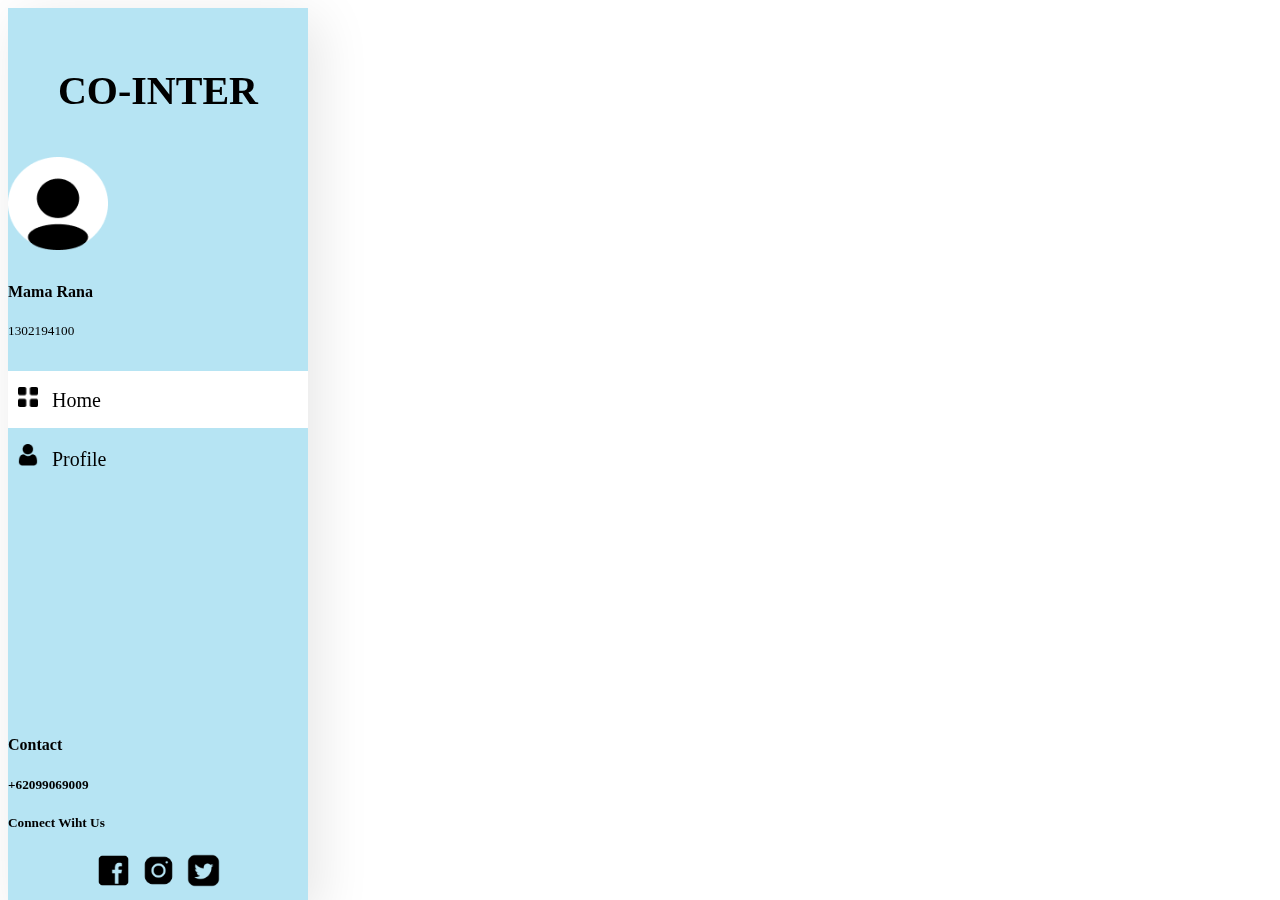
==== index.html @ 269e82f1 "Carol" ====
<!DOCTYPE html>
<html lang="en">
<head>
    <meta charset="UTF-8">
    <meta http-equiv="X-UA-Compatible" content="IE=edge">
    <meta name="viewport" content="width=device-width, initial-scale=1.0">
    <title>Document</title>
    <link rel = "stylesheet" href="css/userScreen.css">
    <link href="https://cdn.jsdelivr.net/npm/bootstrap@5.1.3/dist/css/bootstrap.min.css" rel="stylesheet" integrity="sha384-1BmE4kWBq78iYhFldvKuhfTAU6auU8tT94WrHftjDbrCEXSU1oBoqyl2QvZ6jIW3" crossorigin="anonymous">
</head>
<body>
    <div id="side-nav">

        <div class= "judul">
            <h1>CO-INTER</h1>
        </div>

        <div class="informasi text-center">
        	<img width="100" src="img/profile.png">
        	<h4>Mama Rana</h4>
        	<h5>1302194100</h5>
        	
        </div>

        <div class="content text-center">
            <ul>
            	<li>
            		<span><img src="img/home.png" width="20"></span>
            		<span style="font-size: 20px;">Home</span>
            	</li>
            	<li>
                	<span><img src="img/profile2.png" width="20"></span>
            		<span style="font-size: 20px;">Profile</span>
            	</li>
            </ul>
        </div>
        <div class="contact text-center">
        	<h4>Contact</h4>
        	<h5>+62099069009</h5>
        	<h5>Connect Wiht Us</h5>

        	<ul>
        		<li><img src="img/Fb Black 1.png" width="35"></li>
        		<li><img src="img/IG Black 1.png" width="35"></li>
        		<li><img src="img/Twitter Black 1.png" width="35"></li>
    </div>
</body>
</html>
---- css/userScreen.css ----
#side-nav {
    width: 300px;
    background-color: #B6E4F3;
    height: 100vh;
    box-shadow: 10px 10px 50px rgba(0, 0, 0, 0.10);
    position: fixed;
}

#side-nav .judul {
    display: flex;
    justify-content: center;
    padding-top: 2em;
}

#side-nav .informasi img{
    margin-right: 5px;
    padding-top: 1em;
}

#side-nav .informasi h4{
    padding-top: 0.5em;
}

#side-nav .informasi h5{
    font-weight: 400;
}

#side-nav .content{
    padding: 0;
}

#side-nav .judul h1{
    font-size: 40px;
}

#side-nav .content ul{
    padding: 0;
    list-style: none;
}

#side-nav .content ul li:nth-child(1){
   margin-top: 2em;
}

#side-nav .content ul li{
    padding-top: 1em;
    padding-bottom: 1em;
    margin-bottom: 0px;
    list-style: none;
    transition: ease 350ms;
    cursor: pointer;
}

#side-nav .content ul li:nth-child(1){
    background-color: white;
}

#side-nav .content ul li:hover{
    transition: ease 350ms;
    background-color: #75ddff;
}

#side-nav .content ul li h5{
    font-size: 20px;
}

#side-nav .contact{
    position: absolute;
    width: 100%;
    bottom: 0;
}

#side-nav .contact ul{
    display: flex;
    list-style: none;
    justify-content: center;
    padding: 0;
    margin:0;
    padding-bottom: 1em;
}

#side-nav .contact ul li{
    margin-right: 5px;
    margin-left: 5px;
}

#content {
    width: 100%;
    height: 100vh;
    transition: 350ms ease;
    overflow: hidden;
    margin-right: 100px;
    padding-left: 18em;
}


#content .table{
    width: 100%;
}

.content li span {
    margin-left: 10px;
}
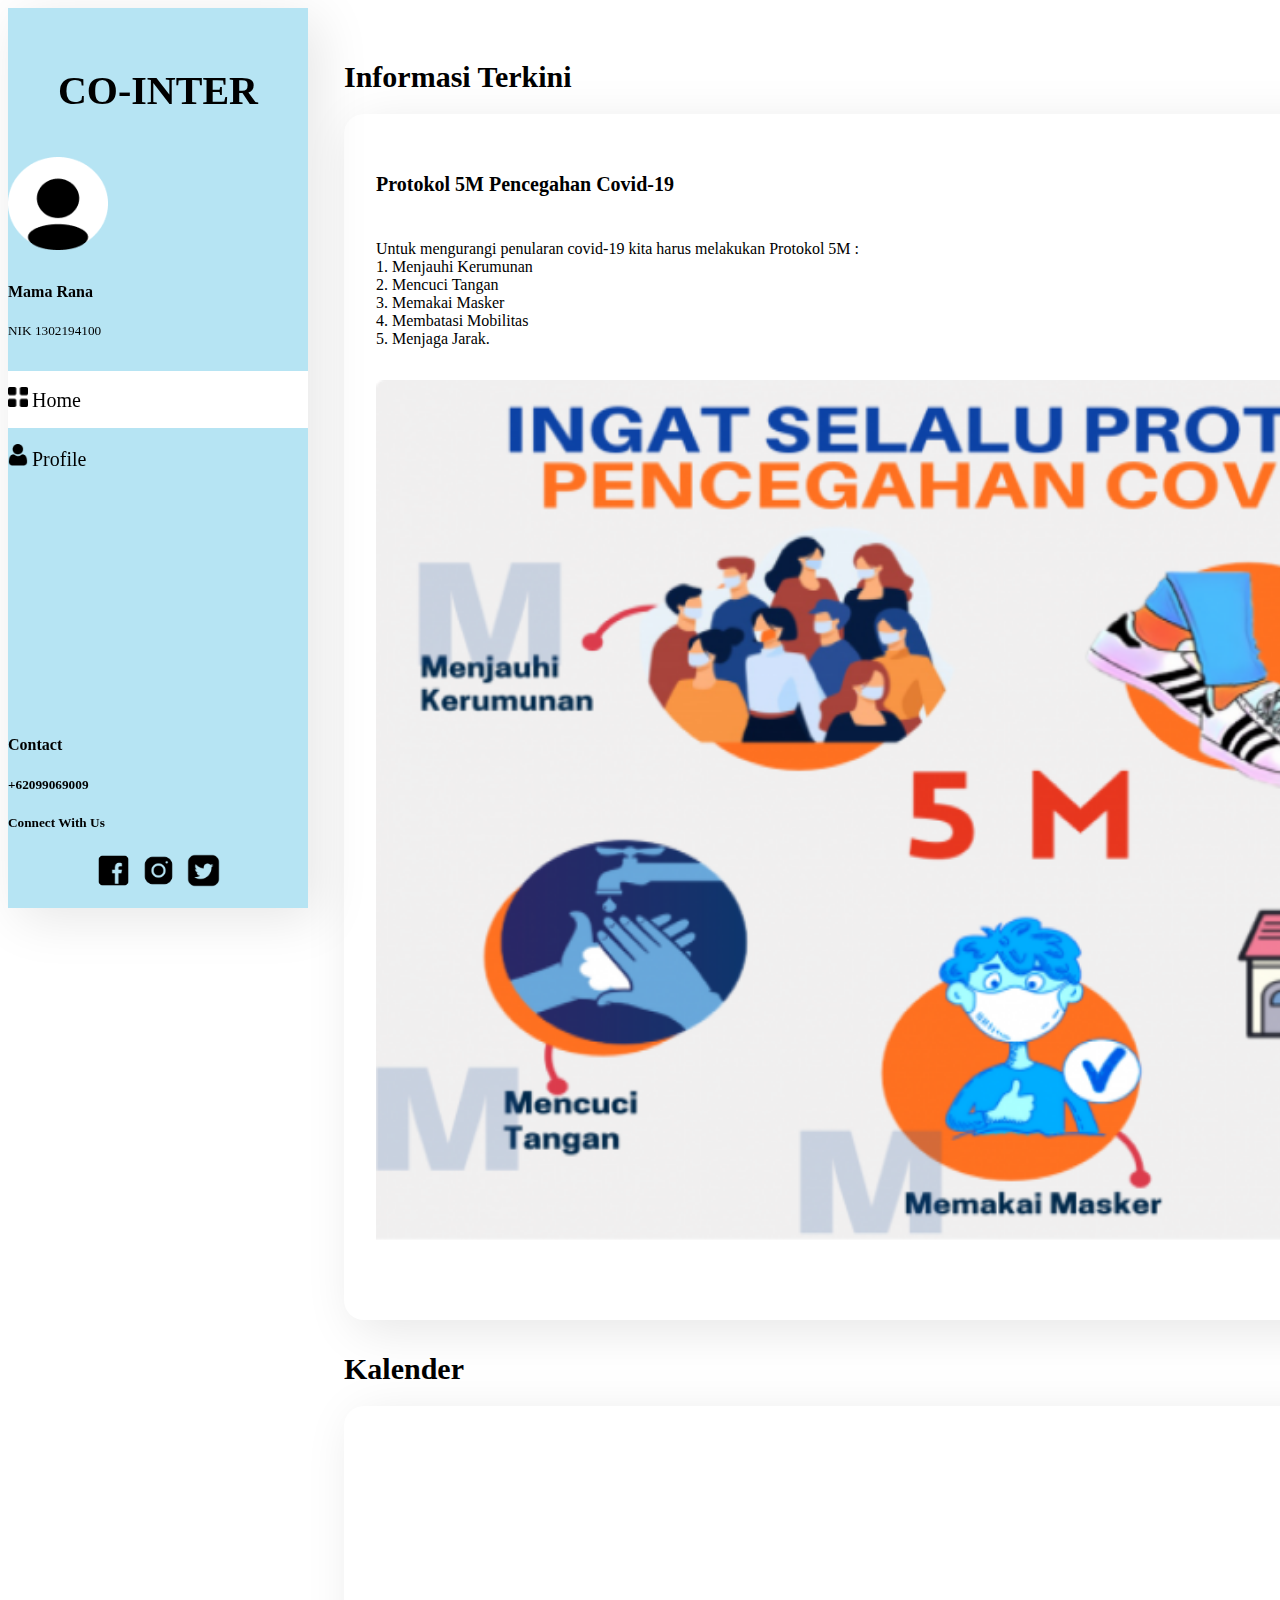
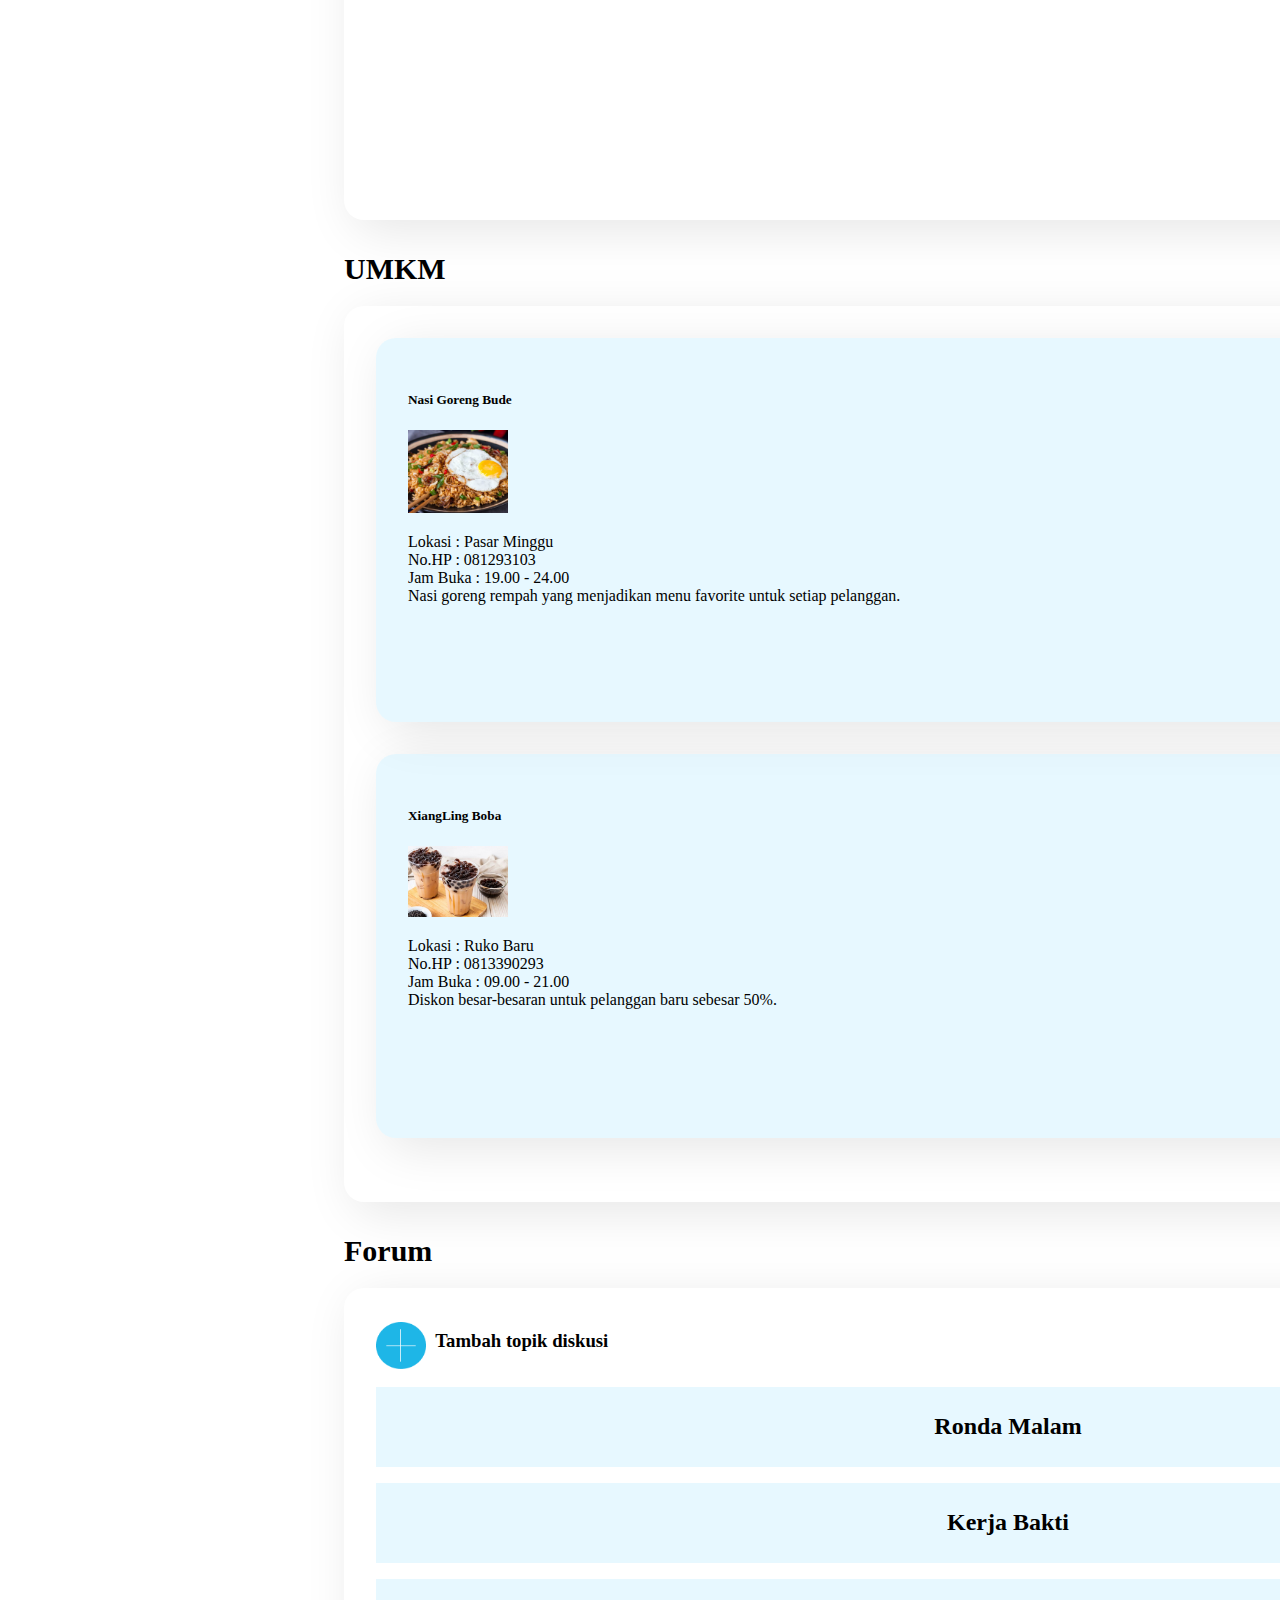
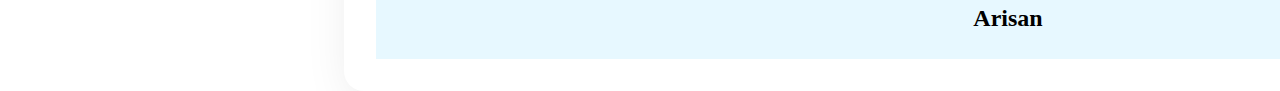
==== commit b3c90a08: "Add files via upload" ====
--- a/index.html
+++ b/index.html
@@ -18,7 +18,7 @@
         <div class="informasi text-center">
         	<img width="100" src="img/profile.png">
         	<h4>Mama Rana</h4>
-        	<h5>1302194100</h5>
+        	<h5>NIK 1302194100</h5>
         	
         </div>
 
@@ -37,12 +37,113 @@
         <div class="contact text-center">
         	<h4>Contact</h4>
         	<h5>+62099069009</h5>
-        	<h5>Connect Wiht Us</h5>
+        	<h5>Connect With Us</h5>
 
         	<ul>
         		<li><img src="img/Fb Black 1.png" width="35"></li>
         		<li><img src="img/IG Black 1.png" width="35"></li>
         		<li><img src="img/Twitter Black 1.png" width="35"></li>
+            </ul>
+        </div>
     </div>
+
+<div id="content">
+        <div class="informasi-terkini">
+            <div class="row">
+                <div class="col-sm-6">
+                    <h1>Informasi Terkini</h1>
+                    <div class="card-box">
+                        <div class="card-informasi">
+                            <h4>Protokol 5M Pencegahan Covid-19</h4>
+                            <div class="row">
+                                <div class="col-sm-6">
+                                    <p>
+                                        <br>Untuk mengurangi penularan covid-19 kita harus 
+                                        melakukan Protokol 5M : 
+                                        <br> 1. Menjauhi Kerumunan
+                                        <br> 2. Mencuci Tangan 
+                                        <br> 3. Memakai Masker
+                                        <br> 4. Membatasi Mobilitas
+                                        <br> 5. Menjaga Jarak.
+                                    </p>
+                                </div>
+                                <div class="col-sm-6">
+                                    <img src="img/5m covid 4.png">
+                                </div>
+                            </div>
+                        </div>
+                    </div>
+                </div>
+                
+                <div class="col-sm-6">
+                    <h1>Kalender</h1>
+                    <div style = "height: 350px"; class = "card-box"></div>
+                </div>    
+                <div class="col-sm-6 umkm">
+                    <h1>UMKM</h1>
+                    <div class="card-box">
+                        <div class="card-informasi">
+                            <div class="row text-center">
+                                
+                                <div class="col-sm-6">
+                                    <div class="card-box">
+                                        <h5>Nasi Goreng Bude</h5>
+                                        <img style="width: 100px;" src="img/nasgor.png" width="10">
+                                        <p>
+                                            Lokasi : Pasar Minggu
+                                            <br>No.HP : 081293103
+                                            <br>Jam Buka : 19.00 - 24.00
+                                            
+                                            <br>Nasi goreng rempah yang menjadikan menu favorite untuk setiap pelanggan.
+                                        </p>
+                                    </div>
+                                </div>
+
+                                <div class="col-sm-6">
+                                    <div class="card-box">
+                                        <h5>XiangLing Boba</h5>
+                                        <img style="width: 100px;" src="img/boba.png" width="10">
+                                        <p>
+                                            Lokasi : Ruko Baru
+                                            <br>No.HP : 0813390293
+                                            <br>Jam Buka : 09.00 - 21.00
+                                            
+                                            <br>Diskon besar-besaran untuk pelanggan baru sebesar 50%.
+                                        </p>
+                                    </div>
+                                </div>
+                            </div>
+                        </div>
+                    </div>
+                </div>
+                <div class = "col-sm-6 forum">
+                    <h1>Forum</h1>
+                    <div class = "card-box">
+                        <div style = "display:flex; align-items: center;" class = "title">
+                        <img src = "img/tambah.png" width="50px">
+                        <h3 style = "margin-top: 10px; margin-left: 0.5em">
+                            Tambah topik diskusi
+                        </h3>
+                    </div>
+                    <div class = "topic text-center">
+                        <h2>Ronda Malam</h2>
+                    </div>
+
+                    <div class = "topic text-center">
+                        <h2>Kerja Bakti</h2>
+                    </div>
+
+                    <div class = "topic text-center">
+                        <h2>Arisan</h2>
+
+                    </div>
+
+                    </div>
+                </div>
+
+            </div>
+        </div>
+    </div>
+
 </body>
 </html>--- a/css/userScreen.css
+++ b/css/userScreen.css
@@ -5,6 +5,7 @@
     box-shadow: 10px 10px 50px rgba(0, 0, 0, 0.10);
     position: fixed;
 }
+
 
 #side-nav .judul {
     display: flex;
@@ -88,16 +89,49 @@
     width: 100%;
     height: 100vh;
     transition: 350ms ease;
-    overflow: hidden;
     margin-right: 100px;
-    padding-left: 18em;
+    padding-left: 21em;
+    padding-top: 2em;
 }
 
+#content .col-sm-6 {
+    margin-bottom: 2em;
+}
 
-#content .table{
+#content h1 {
+    font-size: 30px;
+}
+
+#content .card-box {
+    background-color: white;
+    width: 100%;
+    padding: 2em;
+    box-shadow: 10px 10px 50px rgba(0, 0, 0, 0.10);
+    border-radius: 20px;
+}
+
+#content .card-box .card-informasi h4{
+    font-size: 20px;
+}
+
+#content .card-box .card-informasi .col-sm-6{
+}
+
+#content .card-box .card-informasi .col-sm-6 img{
     width: 100%;
 }
 
-.content li span {
-    margin-left: 10px;
+#content .umkm .card-informasi .col-sm-6 .card-box{
+    background-color: rgba(177, 232, 255, 0.30);
+    border-bottom: none;
+    height: 320px;
+}
+
+#content .forum .topic{
+    height: 80px;
+    background-color: rgba(177, 232, 255, 0.30);
+    margin-top: 1em;
+    display: flex;
+    justify-content: center;
+    align-items: center;
 }